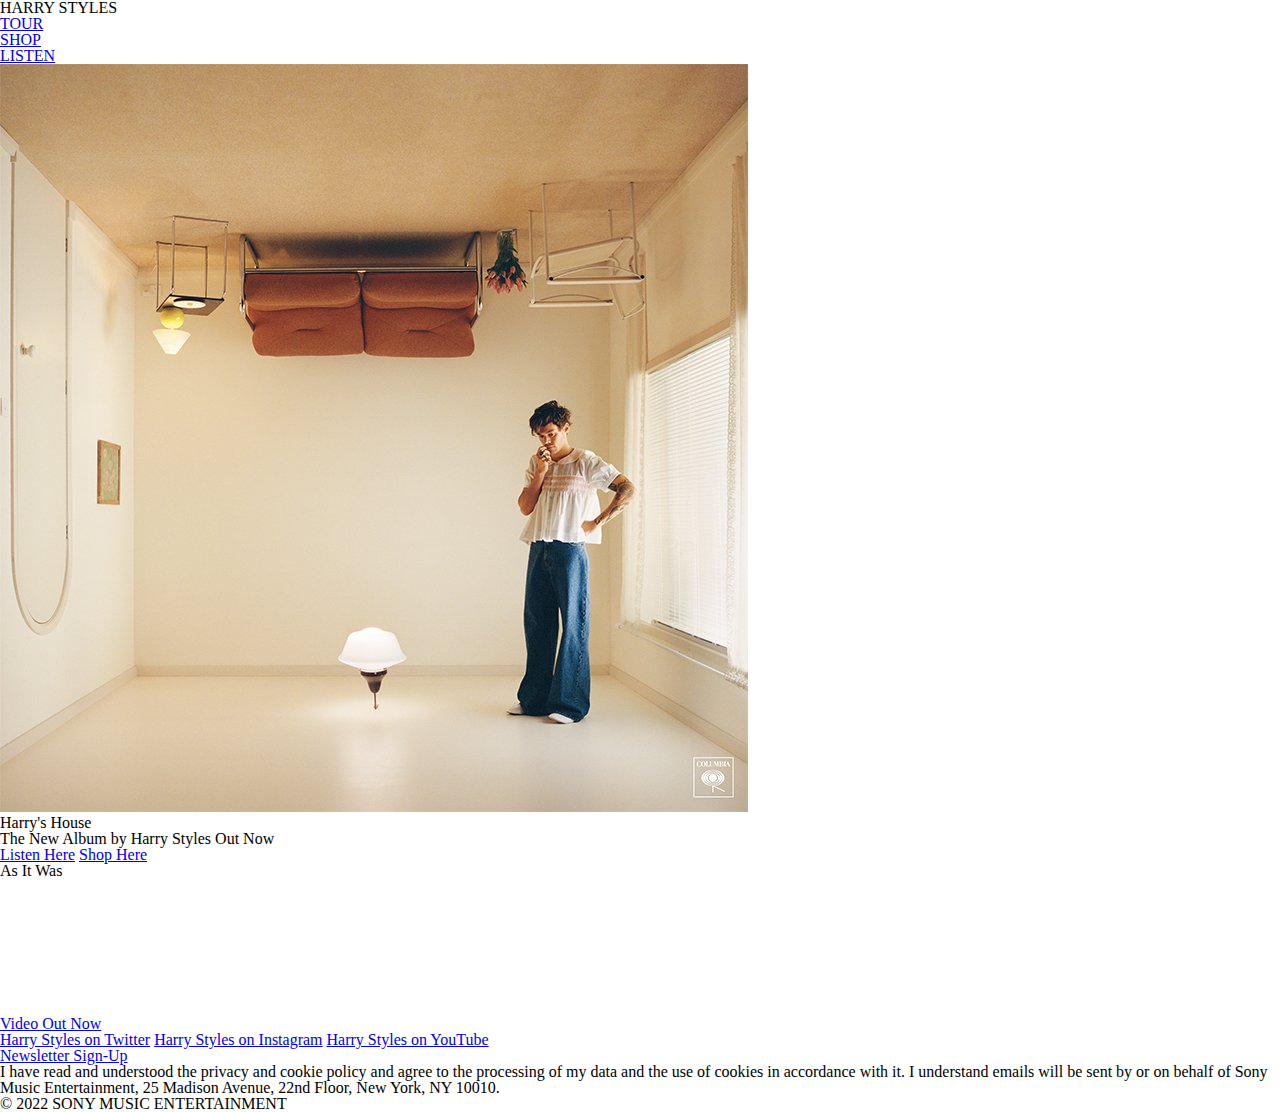
==== index.html @ 088314c6 "Added font, images, links and Index.html" ====
<!DOCTYPE html>
<html lang="en">
<head>
    <meta charset="UTF-8">
    <meta http-equiv="X-UA-Compatible" content="IE=edge">
    <meta name="viewport" content="width=device-width, initial-scale=1.0">
    <link rel="stylesheet" href="./styles/reset.css">
    <link rel="stylesheet" href="./styles/styles.css">
    <title>Harry Styles</title>
</head>
<body>
    
    <header>
        <h1>HARRY STYLES</h1>
        <nav>
            <ul>
                <li> <a href="#">TOUR</a></li>
                <li> <a href="#">SHOP</a></li>
                <li> <a href="#">LISTEN</a></li>
            </ul>
        </nav>
    </header>

    <main>

        <section class="hero">
            <img src="./images/hhcover.jpg" alt="Harry's House cover">
        </section>

        <section class="new-album">

           <h2 class="title">Harry's House</h2>

           <p class="text">The New Album by Harry Styles Out Now</p>

           <a class="button" href="#">Listen Here</a>

           <a class="button" href="#">Shop Here</a>

        </section>

        <section class="videoclip">

            <h3 class="title">As It Was</h3>

            <a class="button" href="#">Video Out Now</a>

            <video src="https://www.youtube.com/watch?v=H5v3kku4y6Q" alt="As It Was Music Video" ></video>

        </section>

        <section class="prefooter">

            <div class="social">
                <a href="https://www.facebook.com/harrystyles" title="Harry Styles on Facebool"></a>
                <a href="https://twitter.com/harry_styles">Harry Styles on Twitter</a>
                <a href="https://www.instagram.com/harrystyles/">Harry Styles on Instagram</a>
                <a href="https://www.youtube.com/channel/UCZFWPqqPkFlNwIxcpsLOwew">Harry Styles on YouTube</a>
            </div>
            <a class="button" href="#">Newsletter Sign-Up</a>
            <p class="privacy">I have read and understood the privacy and cookie policy and agree to the processing of my data and the use of cookies in accordance with it. I understand emails will be sent by or on behalf of Sony Music Entertainment, 25 Madison Avenue, 22nd Floor, New York, NY 10010.</p>

        </section>


    </main>

    <footer>

        <p class="copyright">© 2022 SONY MUSIC ENTERTAINMENT</p>

        <!-- Aquí va un nav, ya lo haré que ahora me da palo -->

    </footer>

</body>
</html>
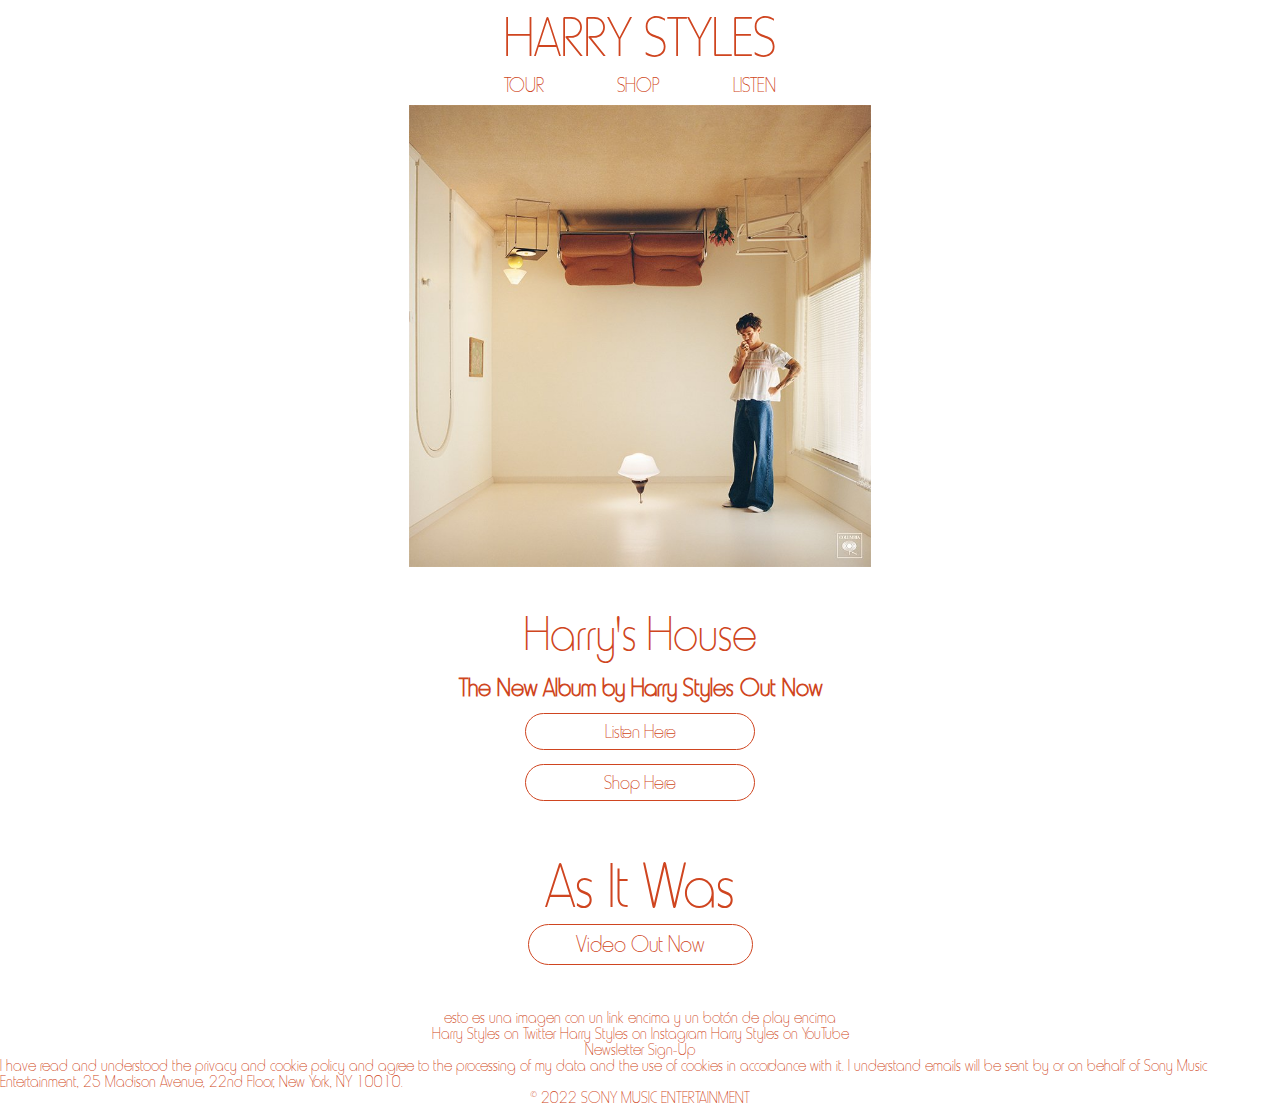
==== commit 8dddd9bd: "Header, hero, new album and video header" ====
--- a/index.html
+++ b/index.html
@@ -6,14 +6,14 @@
     <meta name="viewport" content="width=device-width, initial-scale=1.0">
     <link rel="stylesheet" href="./styles/reset.css">
     <link rel="stylesheet" href="./styles/styles.css">
-    <title>Harry Styles</title>
+    <title>Harry Styles | Official Website</title>
 </head>
 <body>
     
-    <header>
-        <h1>HARRY STYLES</h1>
+    <header class="header">
+        <h1 class="title">HARRY STYLES</h1>
         <nav>
-            <ul>
+            <ul class="nav">
                 <li> <a href="#">TOUR</a></li>
                 <li> <a href="#">SHOP</a></li>
                 <li> <a href="#">LISTEN</a></li>
@@ -23,29 +23,30 @@
 
     <main>
 
-        <section class="hero">
-            <img src="./images/hhcover.jpg" alt="Harry's House cover">
-        </section>
-
-        <section class="new-album">
-
-           <h2 class="title">Harry's House</h2>
-
-           <p class="text">The New Album by Harry Styles Out Now</p>
-
-           <a class="button" href="#">Listen Here</a>
-
-           <a class="button" href="#">Shop Here</a>
-
-        </section>
+        <div class="first-part">
+            <section class="hero">
+                <img src="./images/hhcover.jpg" alt="Harry's House cover">
+            </section>
+            <section class="new-album">
+               <h2 class="title">Harry's House</h2>
+               <p class="text">The New Album by Harry Styles Out Now</p>
+               <a class="button" href="#">Listen Here</a>
+               <a class="button" href="#">Shop Here</a>
+            </section>
+        </div>
 
         <section class="videoclip">
 
-            <h3 class="title">As It Was</h3>
+            <div class="AIW">
+                <h3 class="title">As It Was</h3>
+                <a class="button" href="#">Video Out Now</a>
+            </div>
 
-            <a class="button" href="#">Video Out Now</a>
+            <div class="Video">
+              
+              esto es una imagen con un link encima y un botón de play encima
 
-            <video src="https://www.youtube.com/watch?v=H5v3kku4y6Q" alt="As It Was Music Video" ></video>
+            </div>
 
         </section>
 
--- a/styles/styles.css
+++ b/styles/styles.css
@@ -0,0 +1,138 @@
+@font-face {
+    font-family: "RockyThinOpti";
+    src: url(../font/RockyThinOpti/RockyThinOpti.otf);
+}
+
+:root {
+    color: #cf4520;
+    font-family: "RockyThinOpti";
+}
+
+a {
+    color: #cf4520;
+    text-decoration: none;
+}
+
+
+body {
+    display: flex;
+    flex-direction: column;
+    align-items: center;
+    width: 100%;
+}
+
+main {
+    display: flex;
+    flex-direction: column;
+    align-items: center;
+}
+
+.header .title {
+    font-size: 55px;
+    width: 100%;
+    box-sizing: border-box;
+    padding: 10px 20px 0px 20px;
+
+}
+
+.header .nav {
+    display: flex;
+    justify-content: space-between;
+    font-size: 20px;
+}
+
+.header .nav li {
+    padding: 10px 20px 5px 20px;
+}
+
+.new-album {
+    display: flex;
+    flex-direction: column;
+    align-items: center;
+}
+
+.first-part .hero img {
+    width: 100%;
+    height: auto;
+    max-width: 500px;
+    box-sizing: border-box;
+    padding: 5px 19px 0px 19px;
+}
+
+.new-album .title {
+    font-size: 48px;
+    padding: 40px 25px 15px 25px;
+    box-sizing: border-box;
+    text-align: center;
+}
+
+.new-album .text {
+    font-size: 25px;
+    margin: 0px 10px 10px 10px;
+    text-align: center;
+    font-weight: 600;
+    line-height: 30px;
+}
+
+.new-album .button {
+    max-width: 400px;
+    width: 230px;
+    font-size: 19px;
+    box-sizing: border-box;
+    border-radius: 28px;
+    padding: 8px 12px;
+    margin: 0 auto 14px auto;
+    border: solid 1px;
+    cursor: pointer;
+    text-align: center;
+
+}
+
+.videoclip {
+    display: flex;
+    flex-direction: column;
+    align-items: center;
+}
+
+
+.AIW {
+    display: flex;
+    flex-direction: column;
+    align-items: center;
+    width: 100%;
+    padding: 40px 25px 40px 25px;
+}
+
+.AIW .title {
+    font-size: 62px;
+    text-align: center;
+    margin-bottom: 7px;
+}
+
+.AIW .button {
+    font-size: 23px;
+    max-width: 225px;
+    width: 100%;
+    box-sizing: border-box;
+    border-radius: 28px;
+    padding: 8px 12px;
+    border: solid 1px;
+    text-align: center;
+}
+
+.Video {
+    width: 100%;
+    height: auto;
+    max-width: 500px;
+    box-sizing: border-box;
+    padding: 5px 19px 0px 19px;
+
+}
+
+
+
+.prefooter {
+    display: flex;
+    flex-direction: column;
+    align-items: center;
+}
